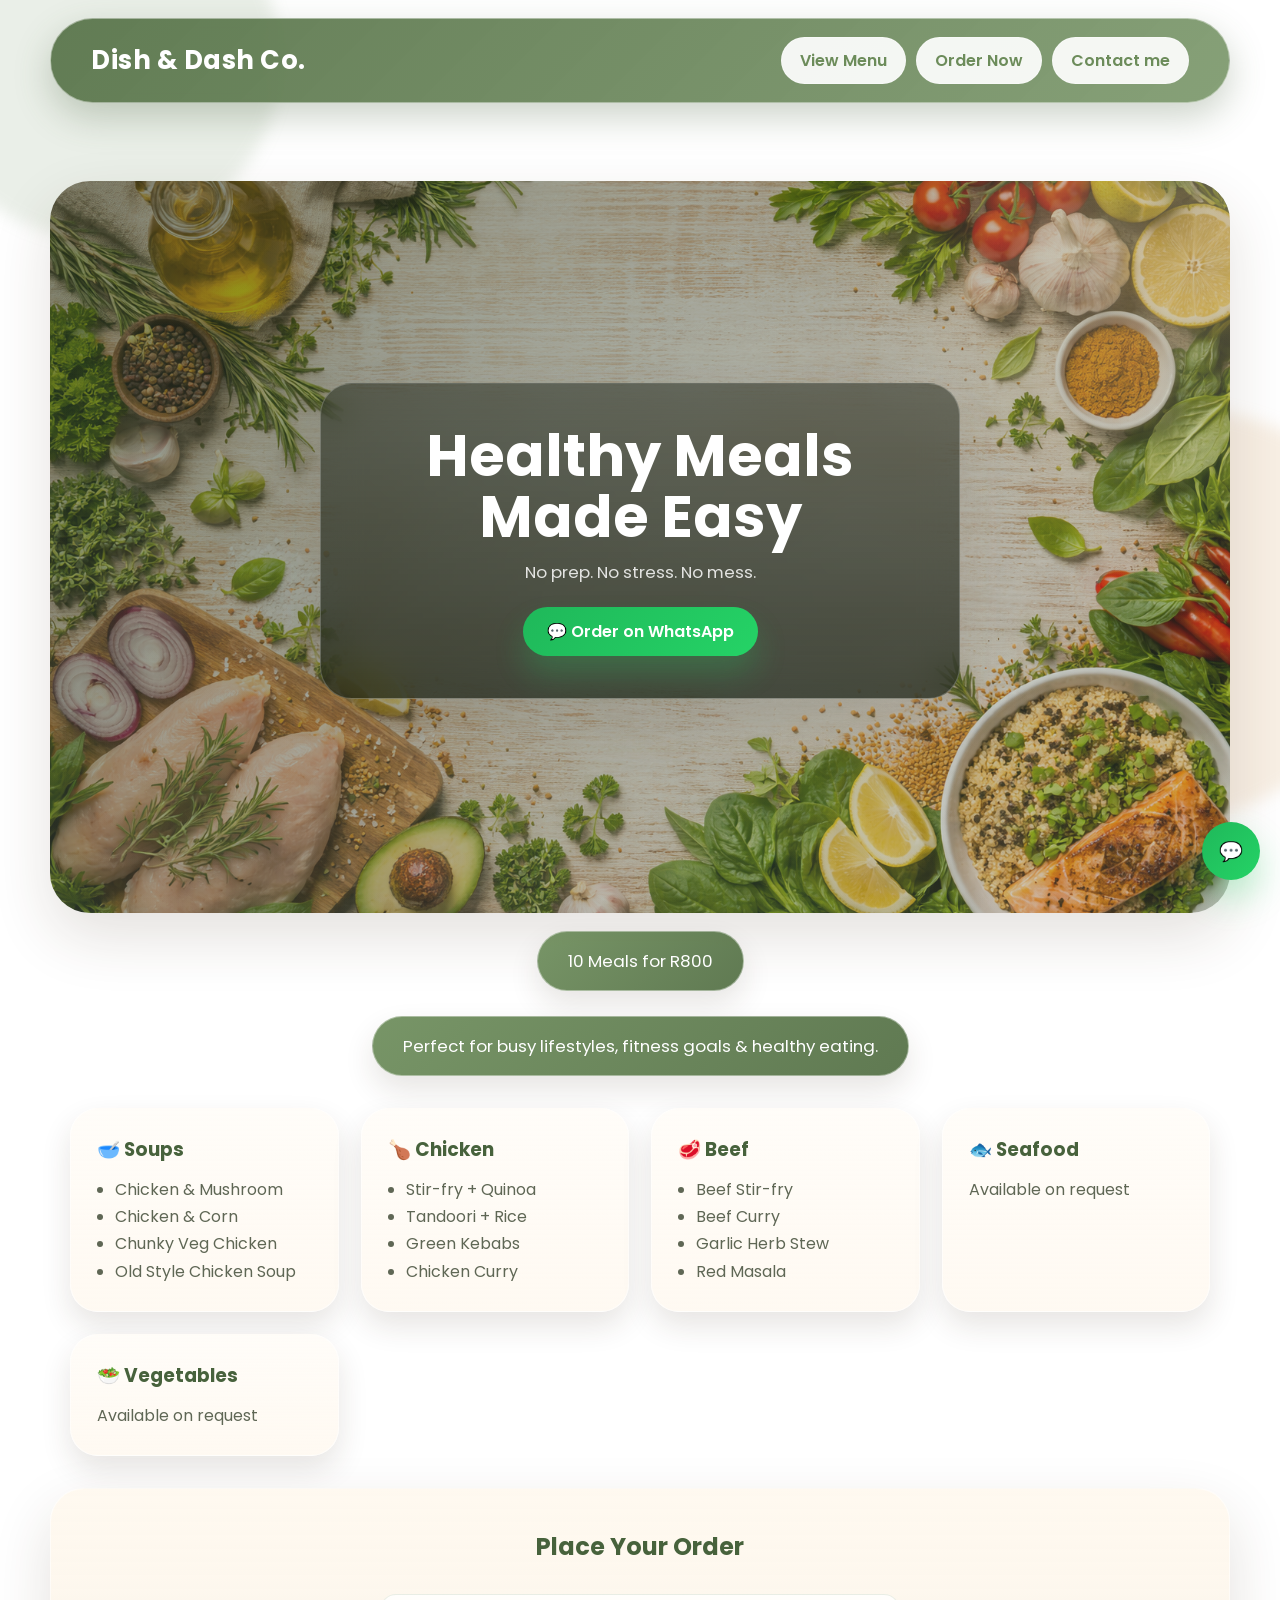
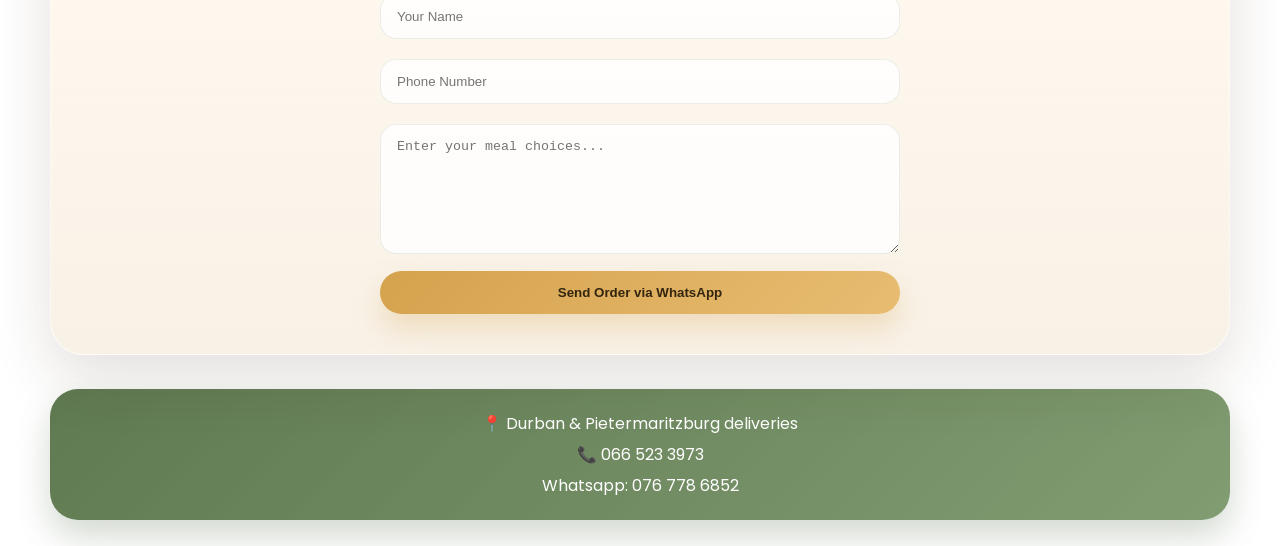
==== index.html @ e31eed51 "Update index.html" ====
<!DOCTYPE html>
<html lang="en">
<head>
  <meta charset="UTF-8">
  <meta name="viewport" content="width=device-width, initial-scale=1.0">
  <title>Dish & Dash Co.</title>
  <link rel="stylesheet" href="style.css">

  <!-- Google Font -->
  <link href="https://fonts.googleapis.com/css2?family=Poppins:wght@300;500;700&display=swap" rel="stylesheet">
</head>
<body style="background-image: url(images/d3214e61-dfb0-4094-8f6d-d93d98186e7e.png);"


<!-- NAVBAR -->
<nav>
  <h1>Dish & Dash Co.</h1>
  
  <div class="nav-buttons">
    <a href="viewmenu.html" class="btn">View Menu</a>
    <a href="#order" class="btn">Order Now</a>
    <a href="contact.html" class="btn">Contact me</a>
  </div>
</nav>
  <br><br>

<!-- HERO -->
<section class="hero">
  <div class="overlay">
    <h2>Healthy Meals Made Easy</h2>
    <p>No prep. No stress. No mess.</p>
    <a href="https://wa.me/27767786852" target="_blank" class="whatsapp-btn">
      💬 Order on WhatsApp
    </a>
  </div>
</section>

<!-- OFFER -->
<section class="offer">
  <div class="price"> 10 Meals for R800</div>
  <br><br>
  <p class="price" style="color: white;">Perfect for busy lifestyles, fitness goals & healthy eating.</p>
</section>

<!-- MENU -->
<section class="menu">

  <div class="card">
    <h3>🥣 Soups</h3>
    <ul>
      <li>Chicken & Mushroom</li>
      <li>Chicken & Corn</li>
      <li>Chunky Veg Chicken</li>
      <li>Old Style Chicken Soup</li>
    </ul>
  </div>

  <div class="card">
    <h3>🍗 Chicken</h3>
    <ul>
      <li>Stir-fry + Quinoa</li>
      <li>Tandoori + Rice</li>
      <li>Green Kebabs</li>
      <li>Chicken Curry</li>
    </ul>
  </div>

  <div class="card">
    <h3>🥩 Beef</h3>
    <ul>
      <li>Beef Stir-fry</li>
      <li>Beef Curry</li>
      <li>Garlic Herb Stew</li>
      <li>Red Masala</li>
    </ul>
  </div>

  <div class="card">
    <h3>🐟 Seafood</h3>
    <p>Available on request</p>
  </div>

   <div class="card">
    <h3>🥗 Vegetables</h3>
    <p>Available on request</p>
  </div>

</section>

<!-- ORDER FORM -->
<section id="order" class="order">
  <h2>Place Your Order</h2>

  <form id="orderForm">
    <input type="text" id="name" placeholder="Your Name" required>
    <input type="tel" id="phone" placeholder="Phone Number" required>

    <textarea id="meals" placeholder="Enter your meal choices..." required></textarea>

    <button type="submit">Send Order via WhatsApp</button>
  </form>
</section>

<!-- FOOTER -->
<footer>
  <p>📍 Durban & Pietermaritzburg deliveries</p>
  <p>📞 066 523 3973</p>
  <p>Whatsapp: 076 778 6852</p>
</footer>

<!-- FLOATING BUTTON -->
<a href="https://wa.me/27767786852" class="floating-whatsapp" target="_blank">
  💬
</a>

<!-- SCRIPT (WHATSAPP AUTO SEND) -->
<script>
document.getElementById("orderForm").addEventListener("submit", function(e){
  e.preventDefault();

  let name = document.getElementById("name").value;
  let phone = document.getElementById("phone").value;
  let meals = document.getElementById("meals").value;

  let message = `Hello, I would like to order:%0A
Name: ${name}%0A
Phone: ${phone}%0A
Meals: ${meals}`;

  window.open(`https://wa.me/27767786852?text=${message}`, "_blank");
});
</script>

</body>
</html>
---- style.css ----
* {
  margin: 0;
  padding: 0;
  box-sizing: border-box;
}

:root {
  --bg-cream: #f7f0e4;
  --bg-sand: #ead9bc;
  --bg-peach: #d8a46b;
  --sage: #6c8c5a;
  --sage-deep: #47623c;
  --olive-shadow: rgba(47, 62, 47, 0.18);
  --panel: rgba(255, 251, 244, 0.72);
  --panel-strong: rgba(255, 252, 247, 0.84);
  --text: #2f3e2f;
  --text-soft: #5f6755;
  --white: #ffffff;
  --shadow-lg: 0 24px 60px rgba(61, 45, 21, 0.14);
  --shadow-md: 0 14px 30px rgba(61, 45, 21, 0.12);
  --radius-lg: 28px;
  --radius-md: 20px;
}

html {
  scroll-behavior: smooth;
}

body {
  position: relative;
  min-height: 100vh;
  overflow-x: hidden;
  color: var(--text);
  font-family: "Poppins", sans-serif;
  background:
    radial-gradient(circle at top left, rgba(255, 244, 226, 0.92) 0, rgba(255, 244, 226, 0) 34%),
    radial-gradient(circle at 85% 18%, rgba(216, 164, 107, 0.28) 0, rgba(216, 164, 107, 0) 22%),
    linear-gradient(135deg, #f9f4ea 0%, #efe1ca 48%, #e8d4b0 100%);
}

body::before,
body::after {
  content: "";
  position: fixed;
  inset: auto;
  pointer-events: none;
  z-index: -1;
  filter: blur(8px);
}

body::before {
  top: -120px;
  left: -80px;
  width: 360px;
  height: 360px;
  border-radius: 50%;
  background: rgba(108, 140, 90, 0.14);
}

body::after {
  right: -120px;
  bottom: 8vh;
  width: 420px;
  height: 420px;
  border-radius: 46% 54% 63% 37% / 41% 43% 57% 59%;
  background: rgba(216, 164, 107, 0.18);
}

nav,
.overlay,
.card,
.price,
.order,
.glass,
.map,
.menu-shell {
  backdrop-filter: blur(18px);
  -webkit-backdrop-filter: blur(18px);
}

nav {
  display: flex;
  align-items: center;
  justify-content: space-between;
  gap: 18px;
  padding: 18px 40px;
  margin: 18px auto 0;
  width: min(1180px, calc(100% - 32px));
  border: 1px solid rgba(255, 255, 255, 0.42);
  border-radius: 999px;
  background: linear-gradient(135deg, rgba(82, 110, 67, 0.9), rgba(108, 140, 90, 0.82));
  color: var(--white);
  box-shadow: 0 14px 36px rgba(71, 98, 60, 0.28);
  position: sticky;
  top: 14px;
  z-index: 1000;
}

nav h1 {
  font-size: clamp(1.2rem, 2vw, 1.6rem);
  letter-spacing: 0.02em;
}

.nav-buttons {
  display: flex;
  flex-wrap: wrap;
  gap: 10px;
}

.btn,
.back-btn {
  display: inline-flex;
  align-items: center;
  justify-content: center;
  padding: 10px 18px;
  border-radius: 999px;
  border: 1px solid rgba(255, 255, 255, 0.28);
  background: rgba(255, 255, 255, 0.92);
  color: var(--sage);
  text-decoration: none;
  font-weight: 600;
  transition: transform 0.25s ease, background 0.25s ease, box-shadow 0.25s ease;
}

.btn:hover,
.back-btn:hover {
  transform: translateY(-2px);
  background: #fff7eb;
  box-shadow: 0 10px 24px rgba(255, 255, 255, 0.18);
}

.hero,
.offer,
.menu,
.order,
.contact,
.map {
  width: min(1180px, calc(100% - 32px));
  margin-left: auto;
  margin-right: auto;
}

.hero {
  position: relative;
  min-height: calc(100vh - 140px);
  padding: 52px 20px 36px;
  display: flex;
  align-items: center;
  justify-content: center;
}

.hero::before {
  content: "";
  position: absolute;
  inset: 28px 0 0;
  border-radius: 40px;
  background:
    linear-gradient(120deg, rgba(34, 49, 28, 0.56), rgba(34, 49, 28, 0.2)),
    url("images/background.png") center/cover no-repeat;
  box-shadow: var(--shadow-lg);
}

.hero::after {
  content: "";
  position: absolute;
  inset: 28px 0 0;
  border-radius: 40px;
  background:
    radial-gradient(circle at top right, rgba(255, 224, 178, 0.34), transparent 30%),
    linear-gradient(180deg, rgba(255, 255, 255, 0.03), rgba(255, 255, 255, 0.1));
}

.overlay {
  position: relative;
  z-index: 1;
  width: min(640px, 100%);
  padding: 42px;
  border: 1px solid rgba(255, 255, 255, 0.22);
  border-radius: 32px;
  text-align: center;
  color: var(--white);
  background: linear-gradient(180deg, rgba(21, 28, 16, 0.48), rgba(21, 28, 16, 0.7));
  box-shadow: var(--shadow-lg);
  animation: fadeIn 0.9s ease;
}

.overlay h2 {
  font-size: clamp(2.2rem, 5vw, 3.6rem);
  line-height: 1.05;
  margin-bottom: 12px;
}

.overlay p {
  font-size: 1.05rem;
  color: rgba(255, 255, 255, 0.84);
}

.whatsapp-btn {
  display: inline-block;
  margin-top: 22px;
  padding: 12px 24px;
  border-radius: 999px;
  background: linear-gradient(135deg, #1fb85a, #25d366);
  color: var(--white);
  text-decoration: none;
  font-weight: 600;
  box-shadow: 0 18px 30px rgba(37, 211, 102, 0.24);
  transition: transform 0.25s ease, box-shadow 0.25s ease;
}

.whatsapp-btn:hover {
  transform: translateY(-2px) scale(1.01);
  box-shadow: 0 22px 34px rgba(37, 211, 102, 0.3);
}

.offer {
  padding: 18px 20px 4px;
  text-align: center;
}

.price {
  display: inline-block;
  padding: 16px 30px;
  border: 1px solid rgba(255, 255, 255, 0.4);
  border-radius: 999px;
  background: linear-gradient(135deg, rgba(108, 140, 90, 0.92), rgba(82, 110, 67, 0.92));
  color: var(--white);
  font-size: 1.05rem;
  box-shadow: var(--shadow-md);
}

.menu {
  display: grid;
  grid-template-columns: repeat(auto-fit, minmax(240px, 1fr));
  gap: 22px;
  padding: 28px 20px 32px;
}

.card {
  padding: 26px;
  border: 1px solid rgba(255, 255, 255, 0.5);
  border-radius: var(--radius-lg);
  background: linear-gradient(180deg, var(--panel-strong), rgba(255, 247, 236, 0.68));
  box-shadow: var(--shadow-md);
  transition: transform 0.28s ease, box-shadow 0.28s ease;
}

.card:hover {
  transform: translateY(-8px);
  box-shadow: 0 24px 44px rgba(61, 45, 21, 0.16);
}

.card h3 {
  margin-bottom: 12px;
  color: var(--sage-deep);
}

.card p,
.card li {
  color: var(--text-soft);
  line-height: 1.7;
}

.card ul {
  padding-left: 18px;
}

.order {
  margin-bottom: 34px;
  padding: 40px 24px;
  border: 1px solid rgba(255, 255, 255, 0.55);
  border-radius: 34px;
  background: linear-gradient(180deg, rgba(255, 248, 237, 0.84), rgba(245, 235, 220, 0.7));
  box-shadow: var(--shadow-lg);
  text-align: center;
}

.order h2,
.contact-info h2,
.contact-form h2 {
  margin-bottom: 10px;
  color: var(--sage-deep);
}

form {
  max-width: 520px;
  margin: 20px auto 0;
}

form input,
form textarea {
  width: 100%;
  padding: 14px 16px;
  margin: 10px 0;
  border: 1px solid rgba(108, 140, 90, 0.14);
  border-radius: 16px;
  background: rgba(255, 255, 255, 0.82);
  color: var(--text);
  outline: none;
}

form input:focus,
form textarea:focus {
  border-color: rgba(108, 140, 90, 0.45);
  box-shadow: 0 0 0 4px rgba(108, 140, 90, 0.12);
}

form textarea {
  min-height: 130px;
  resize: vertical;
}

form button,
button {
  width: 100%;
  padding: 14px 18px;
  border: none;
  border-radius: 999px;
  background: linear-gradient(135deg, #d5a24d, #e8bd72);
  color: #33250f;
  font-weight: 700;
  cursor: pointer;
  transition: transform 0.25s ease, box-shadow 0.25s ease;
  box-shadow: 0 14px 28px rgba(213, 162, 77, 0.28);
}

form button:hover,
button:hover {
  transform: translateY(-2px);
}

.contact {
  padding: 44px 20px;
}

.contact-container {
  display: grid;
  grid-template-columns: repeat(2, minmax(0, 1fr));
  gap: 24px;
  width: 100%;
}

.glass,
.contact-form {
  padding: 28px;
  border: 1px solid rgba(255, 255, 255, 0.55);
  border-radius: 30px;
  background: linear-gradient(180deg, var(--panel), rgba(255, 247, 236, 0.6));
  box-shadow: var(--shadow-lg);
}

.contact-info p,
.info-box p,
.socials a {
  color: var(--text-soft);
}

.info-box {
  margin: 20px 0;
}

.socials {
  margin: 18px 0;
}

.socials a {
  display: inline-flex;
  align-items: center;
  justify-content: center;
  width: 42px;
  height: 42px;
  margin-right: 10px;
  border-radius: 50%;
  background: rgba(108, 140, 90, 0.1);
  text-decoration: none;
}

.map {
  margin-bottom: 34px;
  padding: 0;
  overflow: hidden;
  border: 1px solid rgba(255, 255, 255, 0.55);
  border-radius: 30px;
  background: var(--panel);
  box-shadow: var(--shadow-lg);
}

.map iframe {
  display: block;
  width: 100%;
  height: 320px;
  border: 0;
}

.floating-whatsapp {
  position: fixed;
  right: 20px;
  bottom: 20px;
  width: 58px;
  height: 58px;
  display: inline-flex;
  align-items: center;
  justify-content: center;
  border-radius: 50%;
  background: linear-gradient(135deg, #1fb85a, #25d366);
  color: var(--white);
  font-size: 1.2rem;
  text-decoration: none;
  box-shadow: 0 18px 34px rgba(37, 211, 102, 0.28);
}

.menu-shell {
  width: min(900px, calc(100% - 32px));
  margin: 80px auto;
  padding: 34px;
  border: 1px solid rgba(255, 255, 255, 0.55);
  border-radius: 34px;
  background: linear-gradient(180deg, rgba(255, 250, 244, 0.82), rgba(245, 235, 220, 0.7));
  box-shadow: var(--shadow-lg);
  text-align: center;
}

.menu-shell h2 {
  margin-bottom: 10px;
  color: var(--sage-deep);
}

.menu-shell p {
  color: var(--text-soft);
  line-height: 1.7;
}

.fade-in {
  animation: fadeIn 0.9s ease;
}

footer {
  width: min(1180px, calc(100% - 32px));
  margin: 0 auto 26px;
  padding: 22px 24px;
  border-radius: 28px;
  background: linear-gradient(135deg, rgba(82, 110, 67, 0.92), rgba(108, 140, 90, 0.86));
  color: var(--white);
  text-align: center;
  box-shadow: 0 16px 34px rgba(71, 98, 60, 0.24);
}

footer p + p {
  margin-top: 6px;
}

@keyframes fadeIn {
  from {
    opacity: 0;
    transform: translateY(24px);
  }

  to {
    opacity: 1;
    transform: translateY(0);
  }
}

@media (max-width: 768px) {
  nav {
    width: calc(100% - 20px);
    padding: 16px 18px;
    border-radius: 28px;
    flex-direction: column;
    align-items: stretch;
  }

  .nav-buttons {
    justify-content: center;
  }

  .hero,
  .offer,
  .menu,
  .order,
  .contact,
  .map,
  footer,
  .menu-shell {
    width: calc(100% - 20px);
  }

  .hero {
    min-height: auto;
    padding-top: 24px;
  }

  .hero::before,
  .hero::after {
    inset: 0;
  }

  .overlay,
  .card,
  .order,
  .glass,
  .contact-form,
  .menu-shell {
    padding: 24px 20px;
  }

  .contact-container {
    grid-template-columns: 1fr;
  }
}
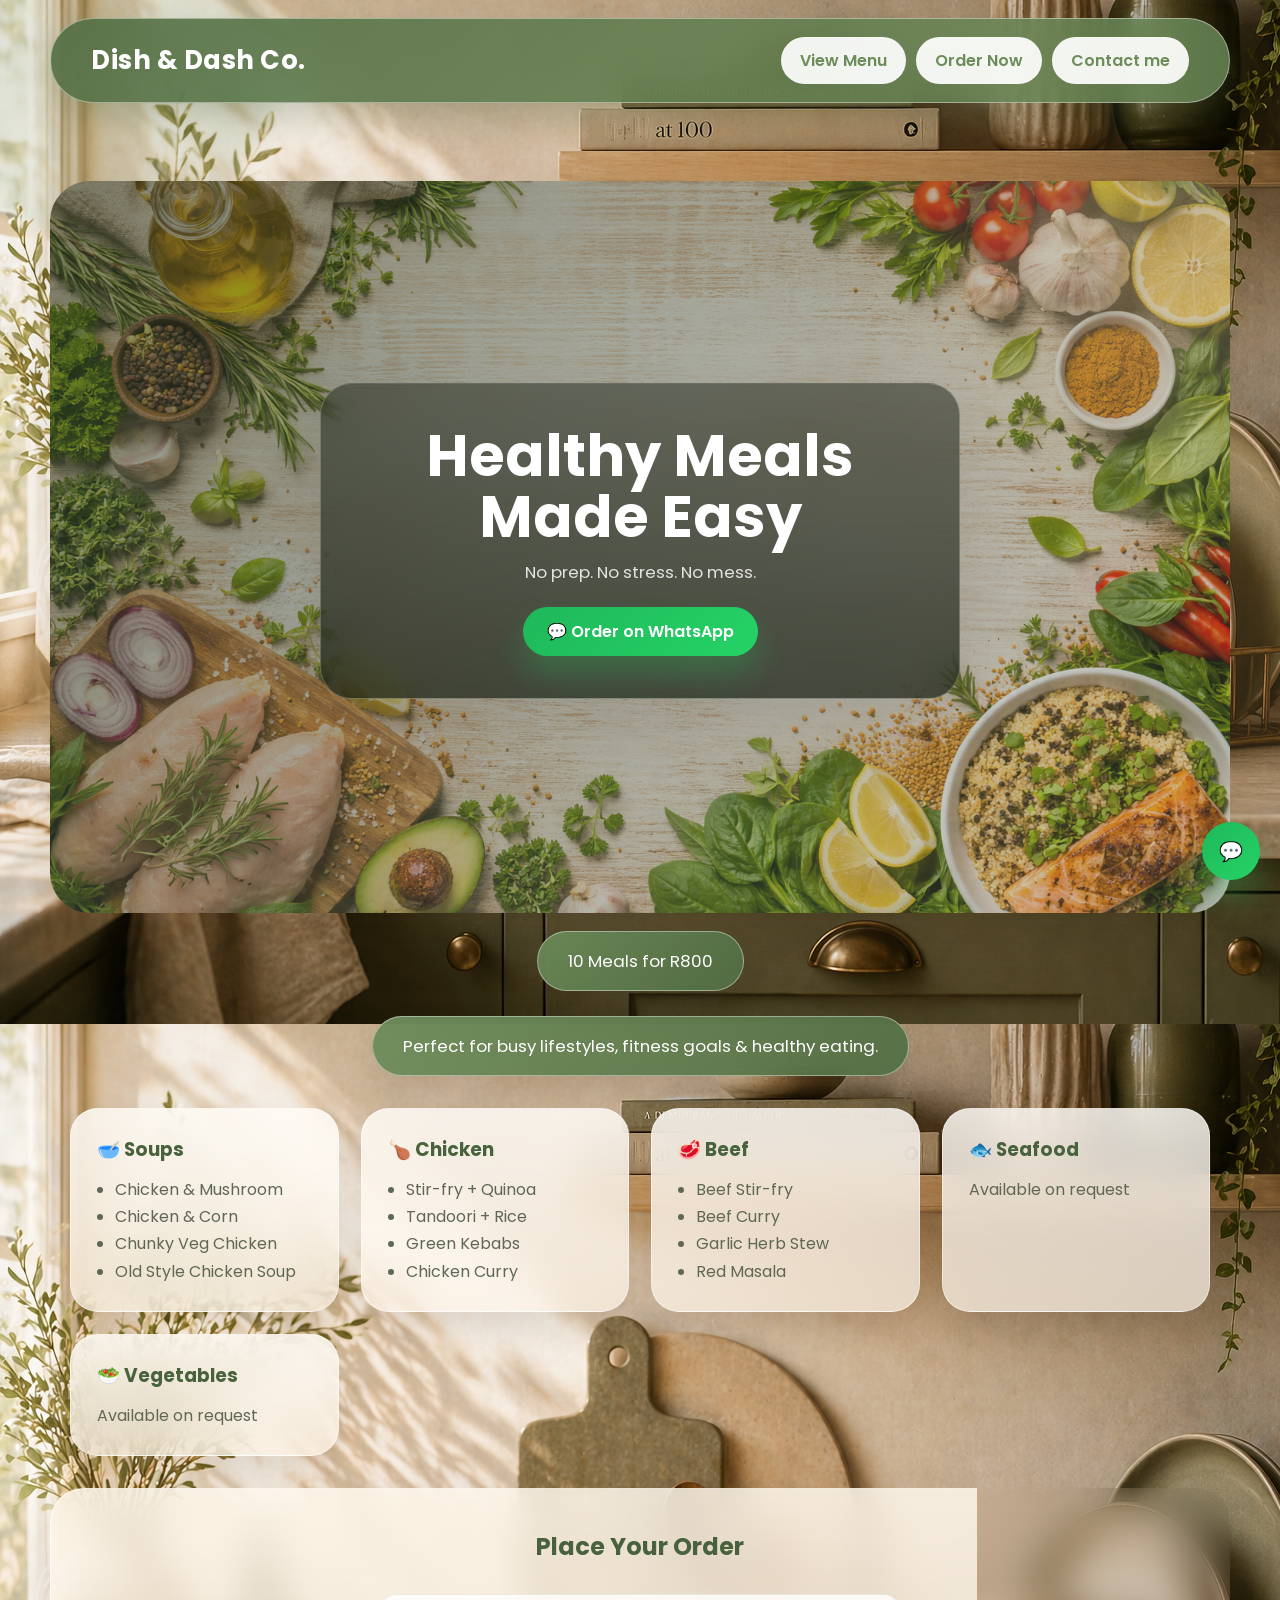
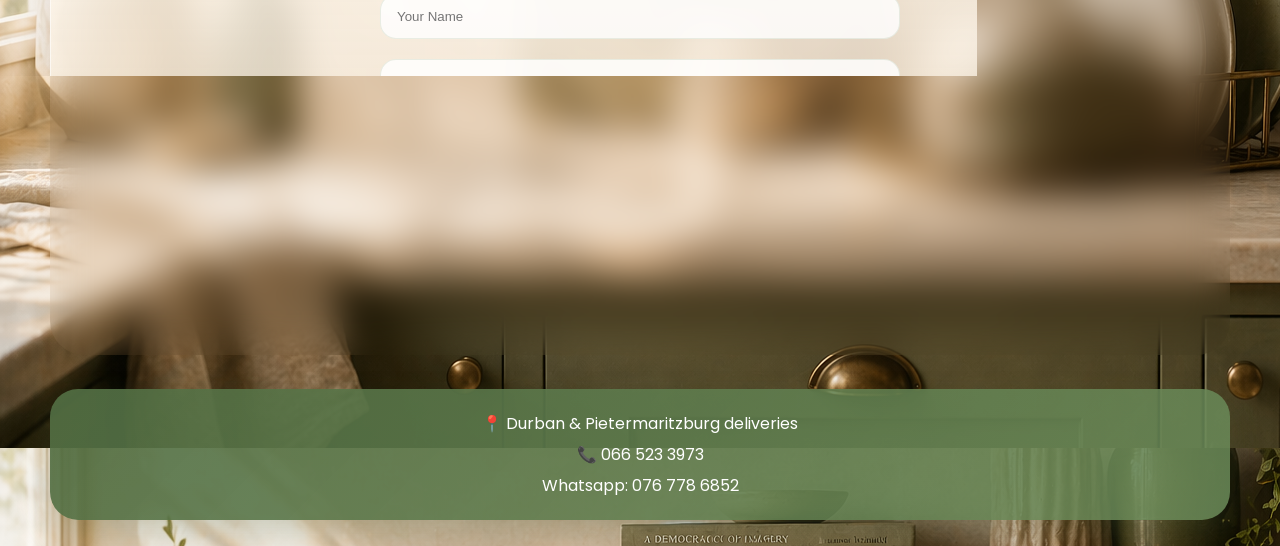
==== commit 40b702b8: "Update index.html" ====
--- a/index.html
+++ b/index.html
@@ -9,7 +9,7 @@
   <!-- Google Font -->
   <link href="https://fonts.googleapis.com/css2?family=Poppins:wght@300;500;700&display=swap" rel="stylesheet">
 </head>
-<body style="background-image: url(images/d3214e61-dfb0-4094-8f6d-d93d98186e7e.png);"
+<body style="background-image: url(images/Aestetic\ Background.png);"
 
 
 <!-- NAVBAR -->
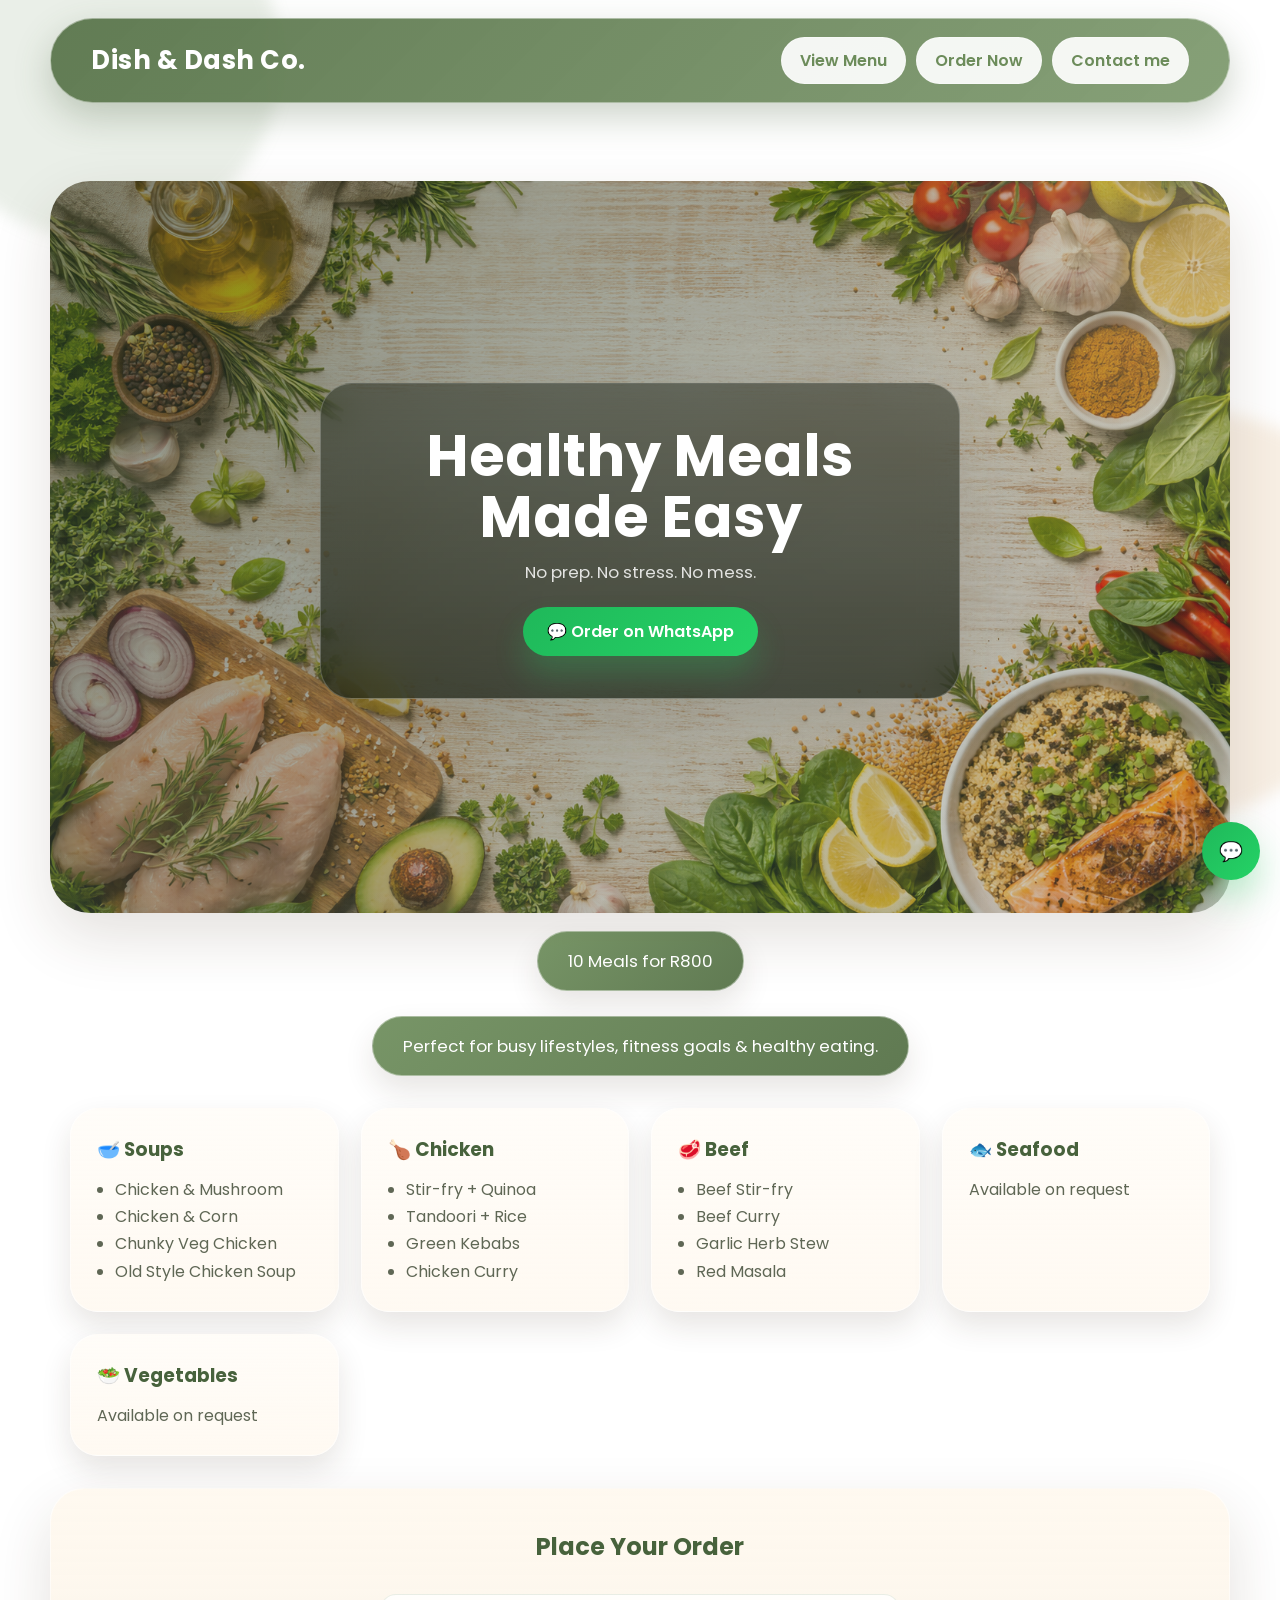
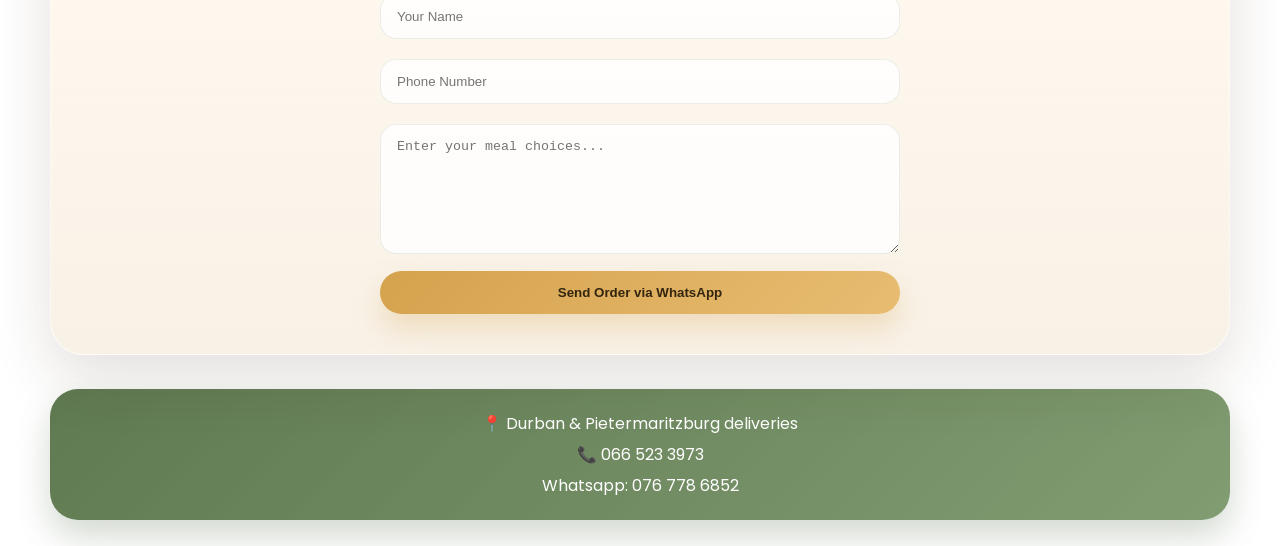
==== commit d0fc4231: "Update index.html" ====
--- a/index.html
+++ b/index.html
@@ -9,7 +9,7 @@
   <!-- Google Font -->
   <link href="https://fonts.googleapis.com/css2?family=Poppins:wght@300;500;700&display=swap" rel="stylesheet">
 </head>
-<body style="background-image: url(images/Aestetic\ Background.png);"
+<body style="background-image: url(images/Aestetic\Background.png);"
 
 
 <!-- NAVBAR -->
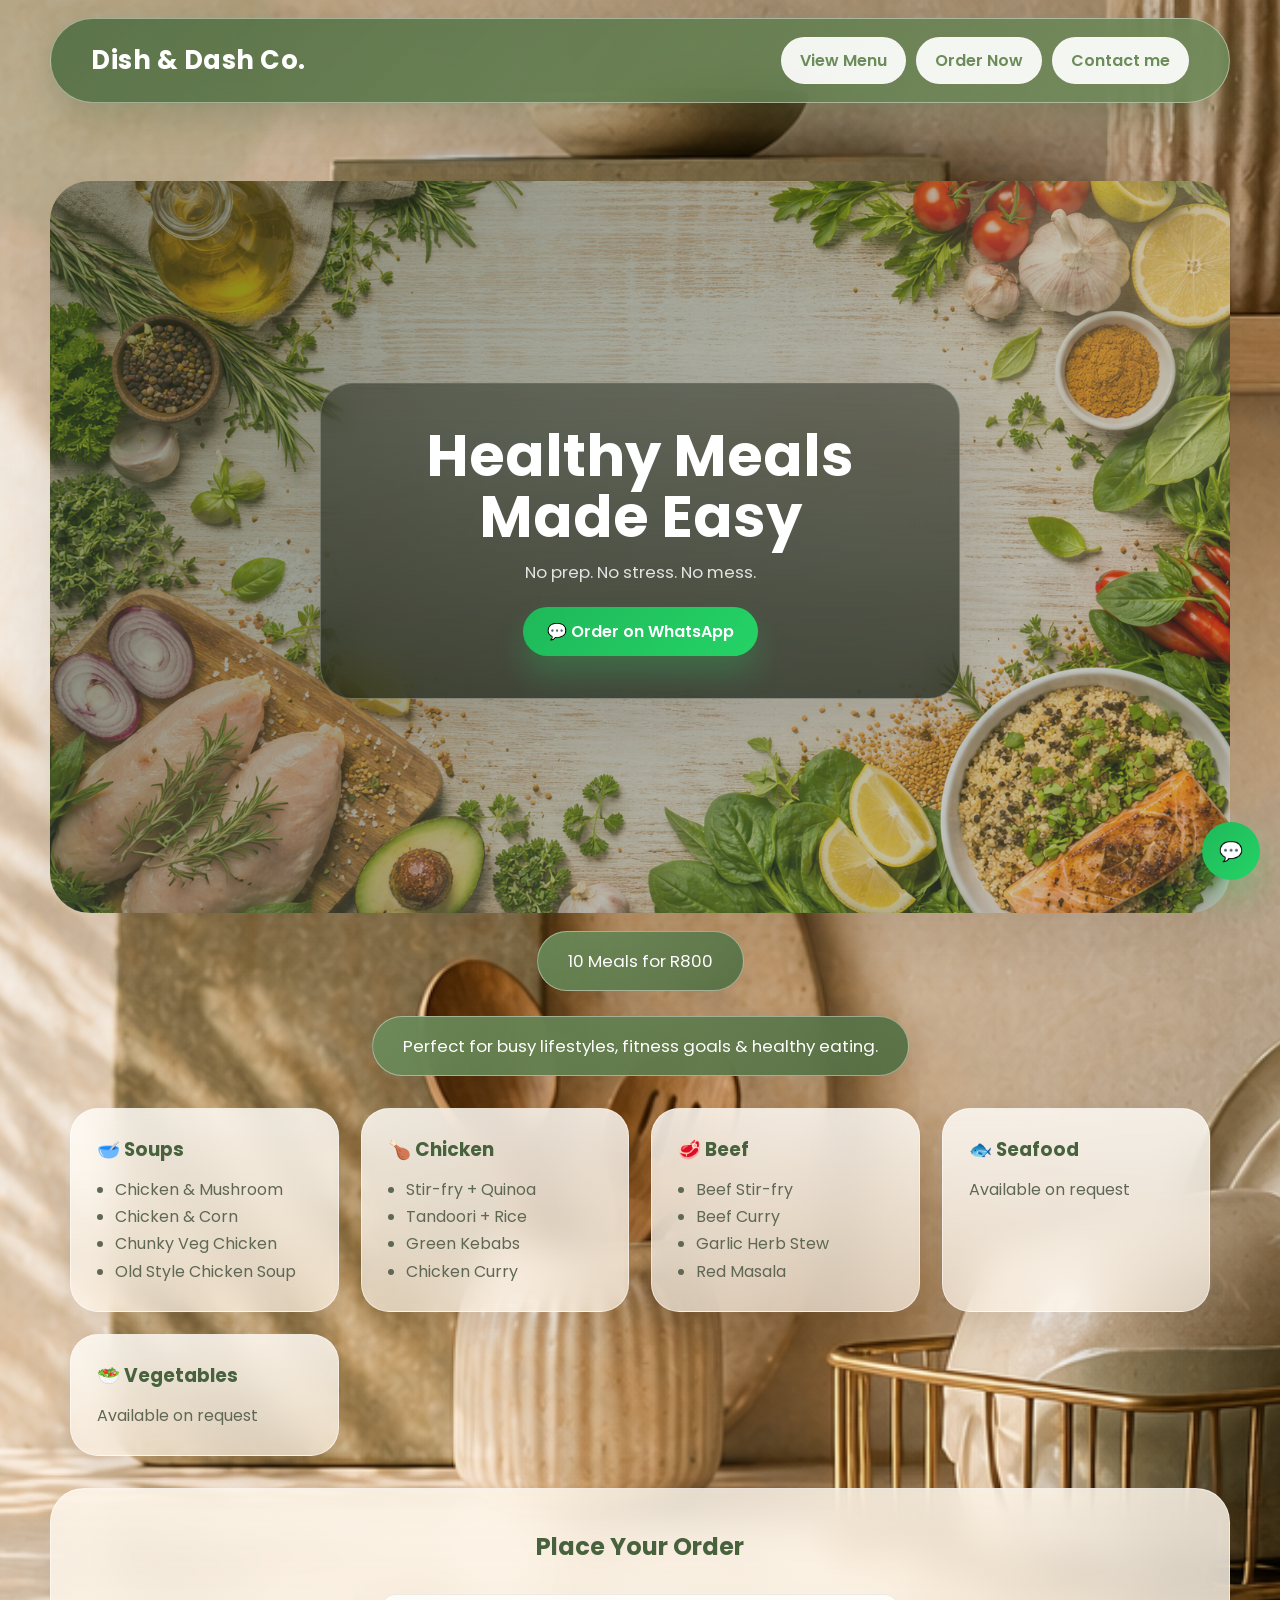
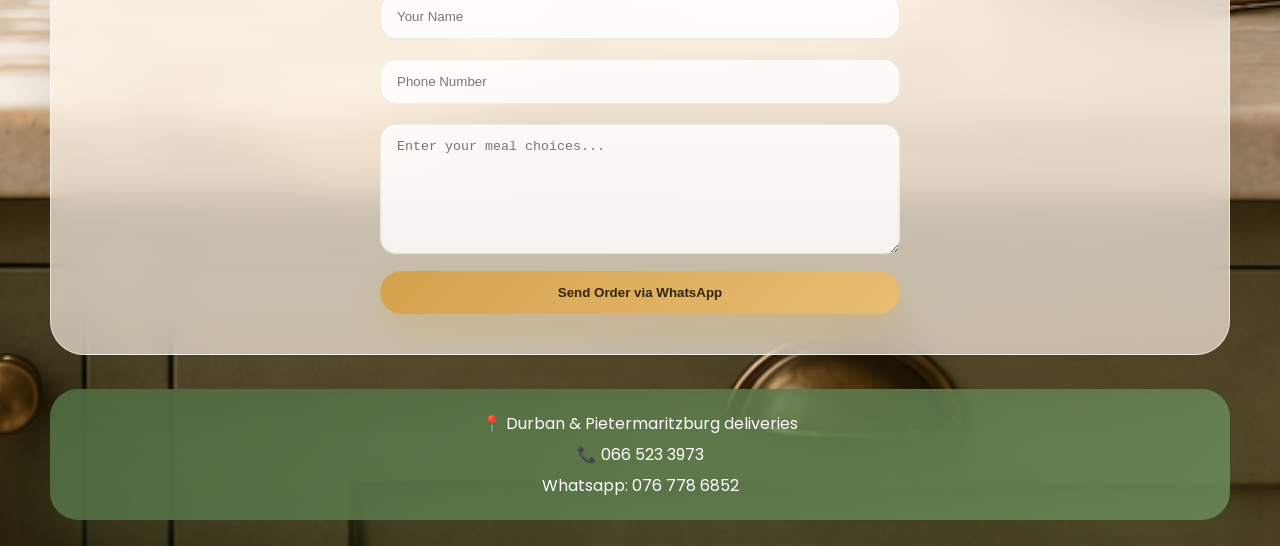
==== commit a095c3cb: "Update index.html" ====
--- a/index.html
+++ b/index.html
@@ -9,7 +9,7 @@
   <!-- Google Font -->
   <link href="https://fonts.googleapis.com/css2?family=Poppins:wght@300;500;700&display=swap" rel="stylesheet">
 </head>
-<body style="background-image: url(images/Aestetic\Background.png);"
+<body style="background-image: url(images/Aestetic\ Background.png);">
 
 
 <!-- NAVBAR -->
--- a/style.css
+++ b/style.css
@@ -508,3 +508,10 @@
     grid-template-columns: 1fr;
   }
 }
+
+body {
+    background-image: url("images/background.jpg");
+    background-size: cover;
+    background-position: center;
+    background-repeat: no-repeat;
+}
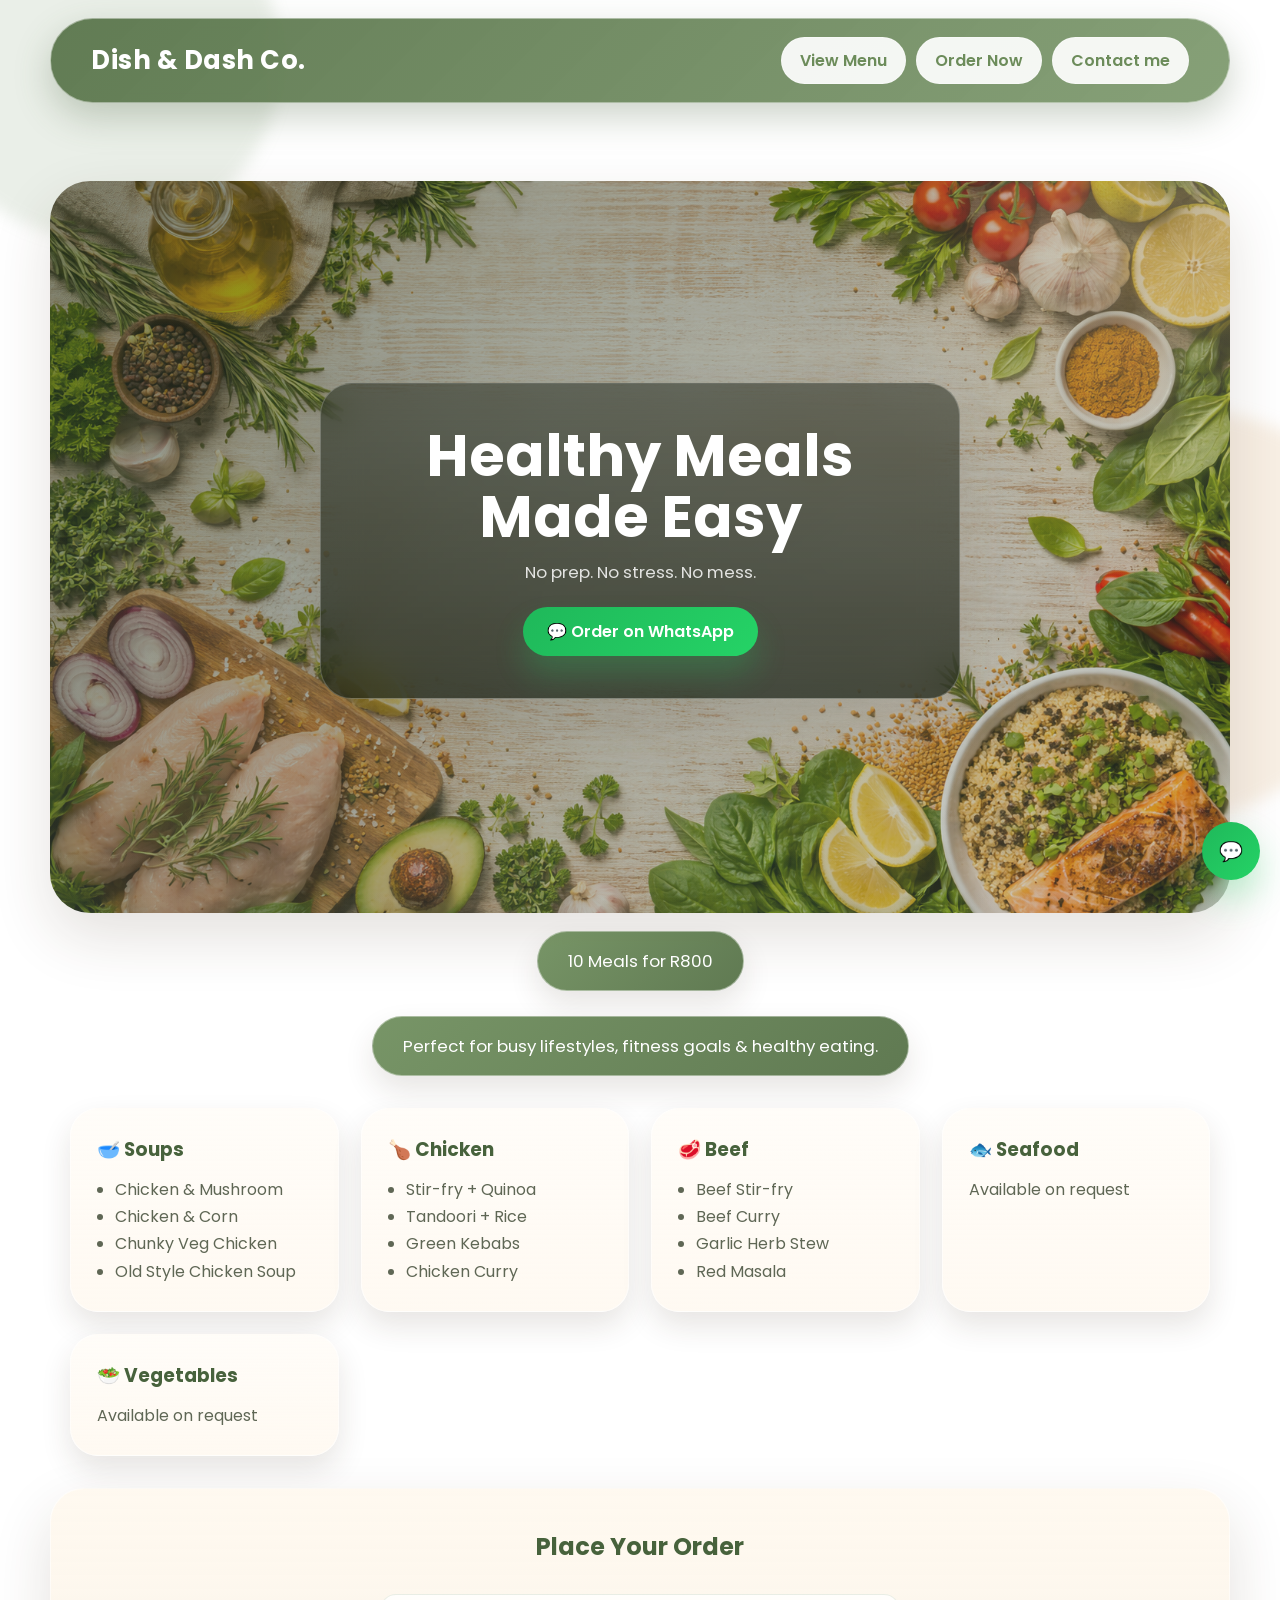
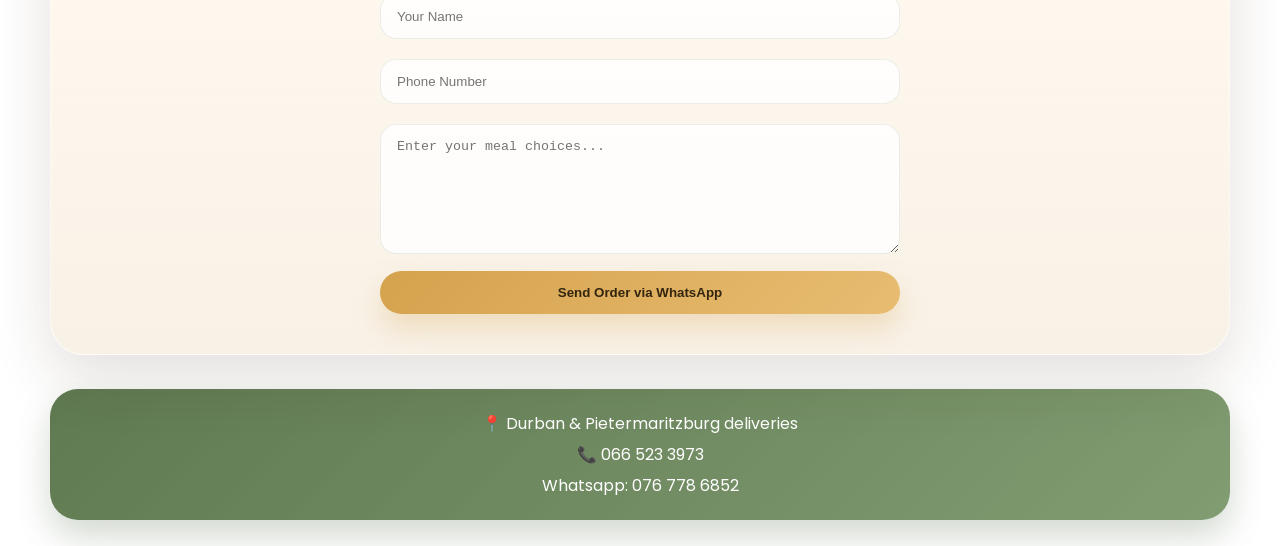
==== commit b59deac8: "Update index.html" ====
--- a/index.html
+++ b/index.html
@@ -9,7 +9,7 @@
   <!-- Google Font -->
   <link href="https://fonts.googleapis.com/css2?family=Poppins:wght@300;500;700&display=swap" rel="stylesheet">
 </head>
-<body style="background-image: url(images/Aestetic\ Background.png);">
+<body style="background-image: url(Aestetic\ Background.png);">
 
 
 <!-- NAVBAR -->
